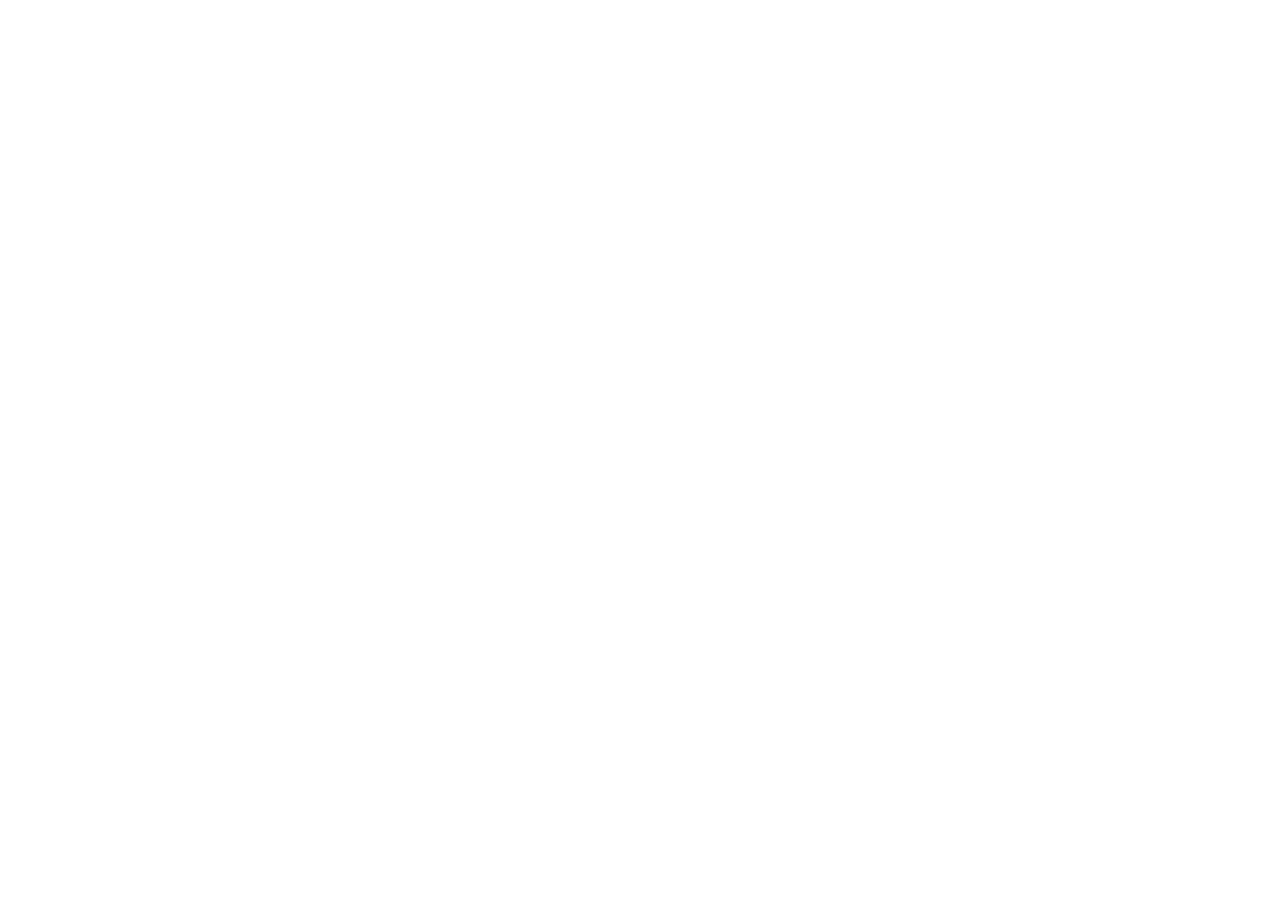
==== index.html @ 2406fa15 "creazione file" ====
<!DOCTYPE html>
<html lang="en">
<head>
    <meta charset="UTF-8">
    <meta http-equiv="X-UA-Compatible" content="IE=edge">
    <meta name="viewport" content="width=device-width, initial-scale=1.0">
    <title>Document</title>
</head>
<body>
    
</body>
</html>
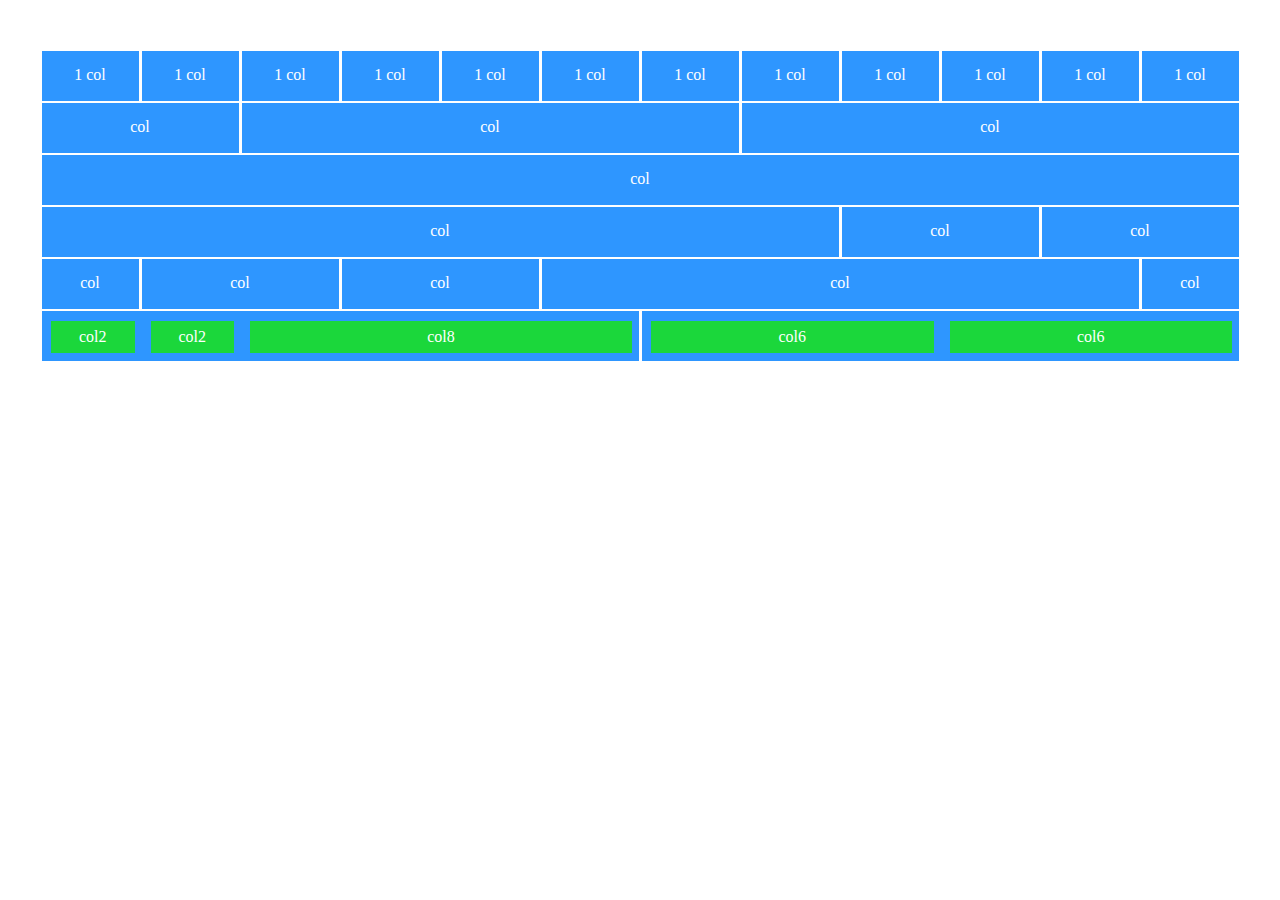
==== commit ea3daa17: "creato primo gruppo di colonne" ====
--- a/index.html
+++ b/index.html
@@ -4,9 +4,168 @@
     <meta charset="UTF-8">
     <meta http-equiv="X-UA-Compatible" content="IE=edge">
     <meta name="viewport" content="width=device-width, initial-scale=1.0">
-    <title>Document</title>
+    <title>Esercizio12bool</title>
+    <link rel="stylesheet" href="css/style.css">
+    <link rel="stylesheet" href="css/12bool.css">
 </head>
 <body>
-    
+    <main>
+        <!-- Container con 12 colonne (100% / 12) x 1  -->
+        
+        <div class="container first-box">
+            <div class="row">
+                <div class="col-1">
+                    <div class="box">1 col</div>
+                </div>
+                <div class="col-1">
+                    <div class="box">1 col</div>
+                </div>
+                <div class="col-1">
+                    <div class="box">1 col</div>
+                </div>
+                <div class="col-1">
+                    <div class="box">1 col</div>
+                </div>
+                <div class="col-1">
+                    <div class="box">1 col</div>
+                </div>
+                <div class="col-1">
+                    <div class="box">1 col</div>
+                </div>
+                <div class="col-1">
+                    <div class="box">1 col</div>
+                </div>
+                <div class="col-1">
+                    <div class="box">1 col</div>
+                </div>
+                <div class="col-1">
+                    <div class="box">1 col</div>
+                </div>
+                <div class="col-1">
+                    <div class="box">1 col</div>
+                </div>
+                <div class="col-1">
+                    <div class="box">1 col</div>
+                </div>
+                <div class="col-1">
+                    <div class="box">1 col</div>
+                </div>
+            </div>
+            <!-- Container con tre colonne 2/12 + 5/12 + 5/12 -->
+            <div class="row">
+                <div class="col-2">
+                    <div class="box">
+                        col
+                    </div>
+                </div>
+                <div class="col-5">
+                    <div class="box">
+                        col
+                    </div>
+                </div>
+                <div class="col-5">
+                    <div class="box">
+                        col
+                    </div>
+                </div>
+            </div>
+            <!-- Container una colonna 12/12 -->
+            <div class="row">
+                <div class="col-12">
+                    <div class="box">
+                        col
+                    </div>
+                </div>
+            </div>
+            <!-- Container 8/12 + 2/12 + 2/12 -->
+            <div class="row">
+                <div class="col-8">
+                    <div class="box">
+                        col
+                    </div>
+                </div>
+                <div class="col-2">
+                    <div class="box">
+                        col
+                    </div>
+                </div>
+                <div class="col-2">
+                    <div class="box">
+                        col
+                    </div>
+                </div>
+            </div>
+            <!-- Container  1/12 + 2/12 + 2/12 + 6/12 + 1/12 -->
+            <div class="row">
+                <div class="col-1">
+                    <div class="box">
+                        col
+                    </div>
+                </div>
+                <div class="col-2">
+                    <div class="box">
+                        col
+                    </div>
+                </div>
+                <div class="col-2">
+                    <div class="box">
+                        col
+                    </div>
+                </div>
+                <div class="col-6">
+                    <div class="box">
+                        col
+                    </div>
+                </div>
+                <div class="col-1">
+                    <div class="box">
+                        col
+                    </div>
+                </div>
+            </div>
+            <!-- Container 6/12 + 6/12 -->
+            <!-- con annidamento 2/12 + 2/12 + 8/12 -->
+            <div class="row">
+                <div class="col-6">
+                    <div class="box">
+                        <div class="row">
+                            <div class="col-2">
+                                <div class="green-box">
+                                    col2
+                                </div>
+                            </div>
+                            <div class="col-2">
+                                <div class="green-box">
+                                    col2
+                                </div>
+                            </div>
+                            <div class="col-8">
+                                <div class="green-box">
+                                    col8
+                                </div>
+                            </div>
+                        </div>
+                    </div>
+                </div>
+            <!-- con annidamento 6/12 + 6/12    -->
+                <div class="col-6">
+                    <div class="box">
+                        <div class="row">
+                            <div class="col-6">
+                                <div class="green-box">
+                                    col6
+                                </div>
+                            </div>
+                            <div class="col-6">
+                                <div class="green-box">
+                                    col6
+                                </div>
+                            </div>
+                        </div>
+                    </div>
+                </div>
+            </div>
+        </div>
+    </main>
 </body>
 </html>--- a/css/style.css
+++ b/css/style.css
@@ -0,0 +1,43 @@
+/* RESET  */
+
+* {
+    margin: 0;
+    padding: 0;
+    box-sizing: border-box;
+}
+
+/* MAIN  */
+
+.container {
+    width: 1200px;
+    margin: 0 auto;
+}
+
+.row {
+    display: flex;
+    flex-wrap: nowrap;
+    
+}
+
+.box {
+    height: 50px;
+    width: calc(100% - 3px);
+    color: white;
+    background-color: rgb(46, 150, 255);
+    margin: 1px 1.5px;
+    padding: 15px 0px;
+    text-align: center;
+}
+
+.first-box {
+    margin-top: 50px;
+}
+
+.green-box {
+    width: calc(100% - 16px);
+    color: white;
+    background-color: rgba(25, 223, 35, 0.892);
+    margin: -5px 9.5px;
+    padding: 7px 1px;
+    text-align: center;
+}--- a/css/12bool.css
+++ b/css/12bool.css
@@ -0,0 +1,115 @@
+   /* Dimensionamento base colonne */
+.col-1 {
+    flex-basis: calc((100% / 12) * 1);
+    max-width: calc((100% / 12) * 1);
+}
+
+.col-2 {
+    flex-basis: calc((100% / 12) * 2);
+    max-width: calc((100% / 12) * 2);
+}
+
+.col-3 {
+    flex-basis: calc((100% / 12) * 3);
+    max-width: calc((100% / 12) * 3);
+}
+
+.col-4 {
+    flex-basis: calc((100% / 12) * 4);
+    max-width: calc((100% / 12) * 4);
+}
+
+.col-5 {
+    flex-basis: calc((100% / 12) * 5);
+    max-width: calc((100% / 12) * 5);
+}
+
+.col-6 {
+    flex-basis: calc((100% / 12) * 6);
+    max-width: calc((100% / 12) * 6);
+}
+
+.col-7 {
+    flex-basis: calc((100% / 12) * 7);
+    max-width: calc((100% / 12) * 7);
+}
+
+.col-8 {
+    flex-basis: calc((100% / 12) * 8);
+    max-width: calc((100% / 12) * 8);
+}
+
+.col-9 {
+    flex-basis: calc((100% / 12) * 9);
+    max-width: calc((100% / 12) * 9);
+}
+
+.col-10 {
+    flex-basis: calc((100% / 12) * 10);
+    max-width: calc((100% / 12) * 10);
+}
+
+.col-11 {
+    flex-basis: calc((100% / 12) * 11);
+    max-width: calc((100% / 12) * 11);
+}
+
+.col-12 {
+    flex-basis: calc((100% / 12) * 12);
+    max-width: calc((100% / 12) * 12);
+}
+    
+.col-0 {
+    flex-grow: 1;
+    flex-basis: 0;
+    max-width: 100%;
+}
+
+/* Offset */
+.col-offset-1 {
+    margin-left: calc((100% / 12) * 1);
+}
+
+.col-offset-2 {
+    margin-left: calc((100% / 12) * 2);
+}
+
+.col-offset-3 {
+    margin-left: calc((100% / 12) * 3);
+}
+
+.col-offset-4 {
+    margin-left: calc((100% / 12) * 4);
+}
+
+.col-offset-5 {
+    margin-left: calc((100% / 12) * 5);
+}
+
+.col-offset-6 {
+    margin-left: calc((100% / 12) * 6);
+}
+
+.col-offset-7 {
+    margin-left: calc((100% / 12) * 7);
+}
+
+.col-offset-8 {
+    margin-left: calc((100% / 12) * 8);
+}
+
+.col-offset-9 {
+    margin-left: calc((100% / 12) * 9);
+}
+
+.col-offset-10 {
+    margin-left: calc((100% / 12) * 10);
+}
+
+.col-offset-11 {
+    margin-left: calc((100% / 12) * 11);
+}
+
+.col-offset-12 {
+    margin-left: calc((100% / 12) * 12);
+}
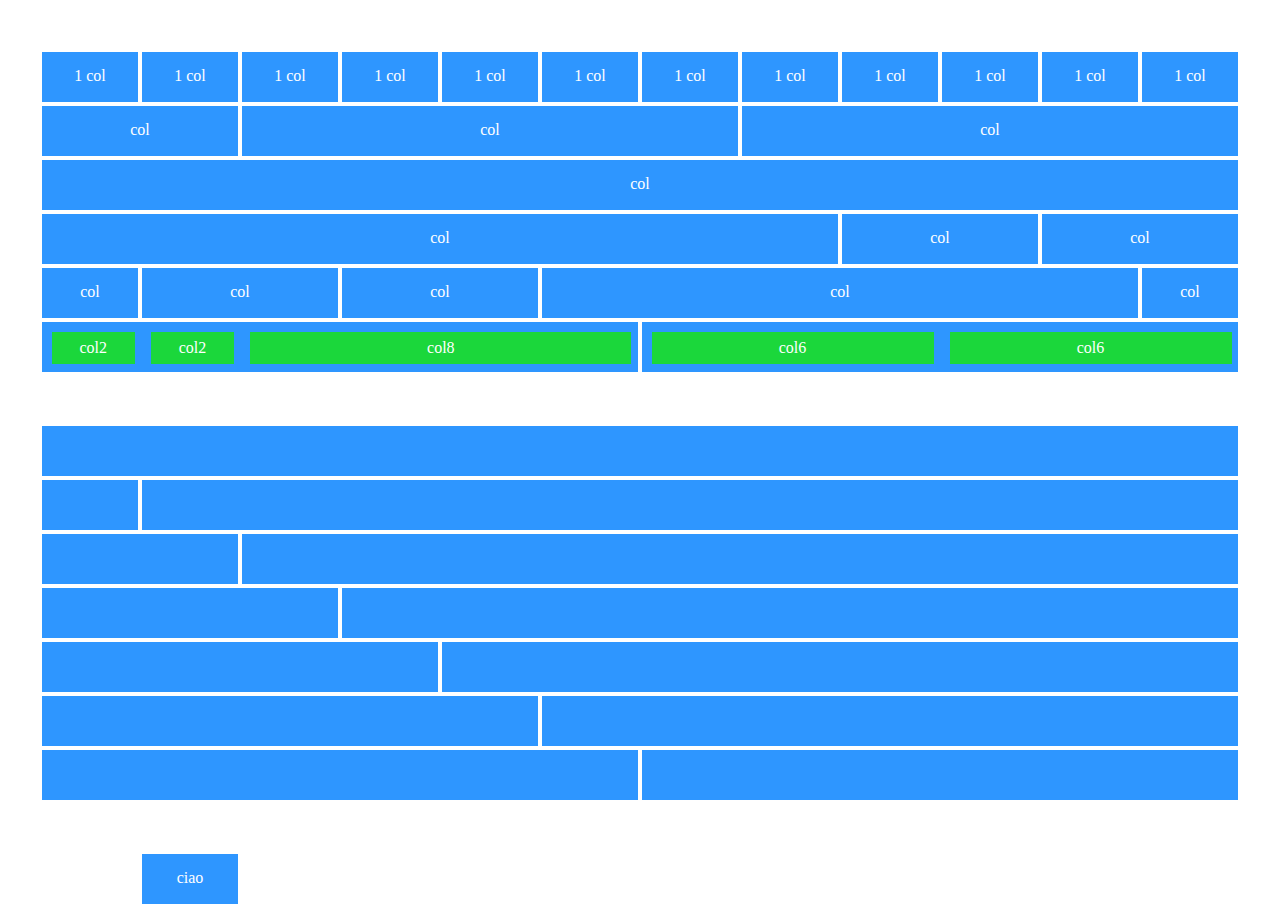
==== commit 7017bda4: "creato secondo gruppo di colonne" ====
--- a/index.html
+++ b/index.html
@@ -12,7 +12,7 @@
     <main>
         <!-- Container con 12 colonne (100% / 12) x 1  -->
         
-        <div class="container first-box">
+        <div class="container space">
             <div class="row">
                 <div class="col-1">
                     <div class="box">1 col</div>
@@ -163,6 +163,93 @@
                             </div>
                         </div>
                     </div>
+                </div>
+            </div>
+        </div>
+        <div class="container space">
+            <div class="row">
+                 <!-- Colonna unica  -->
+                <div class="col-12">
+                    <div class="box">
+
+                    </div>
+                </div>
+                <!-- Colonna 1 e 11 -->
+                <div class="col-1">
+                    <div class="box">
+
+                    </div>
+                </div>
+                <div class="col-11">
+                    <div class="box">
+
+                    </div>
+                </div>
+                <!-- Colonna 2 e 10 -->
+                <div class="col-2">
+                    <div class="box">
+
+                    </div>
+                </div>
+                <div class="col-10">
+                    <div class="box">
+
+                    </div>
+                </div>
+                <!-- Colonna 3 e 9 -->
+                <div class="col-3">
+                    <div class="box">
+
+                    </div>
+                </div>
+                <div class="col-9">
+                    <div class="box">
+
+                    </div>
+                </div>
+                <!-- Colonna 4 e 8 -->
+                <div class="col-4">
+                    <div class="box">
+
+                    </div>
+                </div>
+                <div class="col-8">
+                    <div class="box">
+
+                    </div>
+                </div>
+                <!-- Colonna 5 e 7 -->
+                <div class="col-5">
+                    <div class="box">
+
+                    </div>
+                </div>
+                <div class="col-7">
+                    <div class="box">
+
+                    </div>
+                </div>
+                <!-- Colonna 6 e 6 -->
+                <div class="col-6">
+                    <div class="box">
+
+                    </div>
+                </div>
+                <div class="col-6">
+                    <div class="box">
+
+                    </div>
+                </div>
+               
+            </div>
+
+        </div>
+        <div class="container space">
+            <div class="row">
+                <div class="col-1 col-offset-1 ">
+                   <div class="box">
+                        ciao
+                   </div>
                 </div>
             </div>
         </div>
--- a/css/style.css
+++ b/css/style.css
@@ -15,21 +15,21 @@
 
 .row {
     display: flex;
-    flex-wrap: nowrap;
+    flex-wrap: wrap;
     
 }
 
 .box {
     height: 50px;
-    width: calc(100% - 3px);
+    width: calc(100% - 4px);
     color: white;
     background-color: rgb(46, 150, 255);
-    margin: 1px 1.5px;
+    margin: 2px 2px;
     padding: 15px 0px;
     text-align: center;
 }
 
-.first-box {
+.space {
     margin-top: 50px;
 }
 
@@ -40,4 +40,5 @@
     margin: -5px 9.5px;
     padding: 7px 1px;
     text-align: center;
-}+}
+
--- a/css/12bool.css
+++ b/css/12bool.css
@@ -66,6 +66,7 @@
 }
 
 /* Offset */
+
 .col-offset-1 {
     margin-left: calc((100% / 12) * 1);
 }
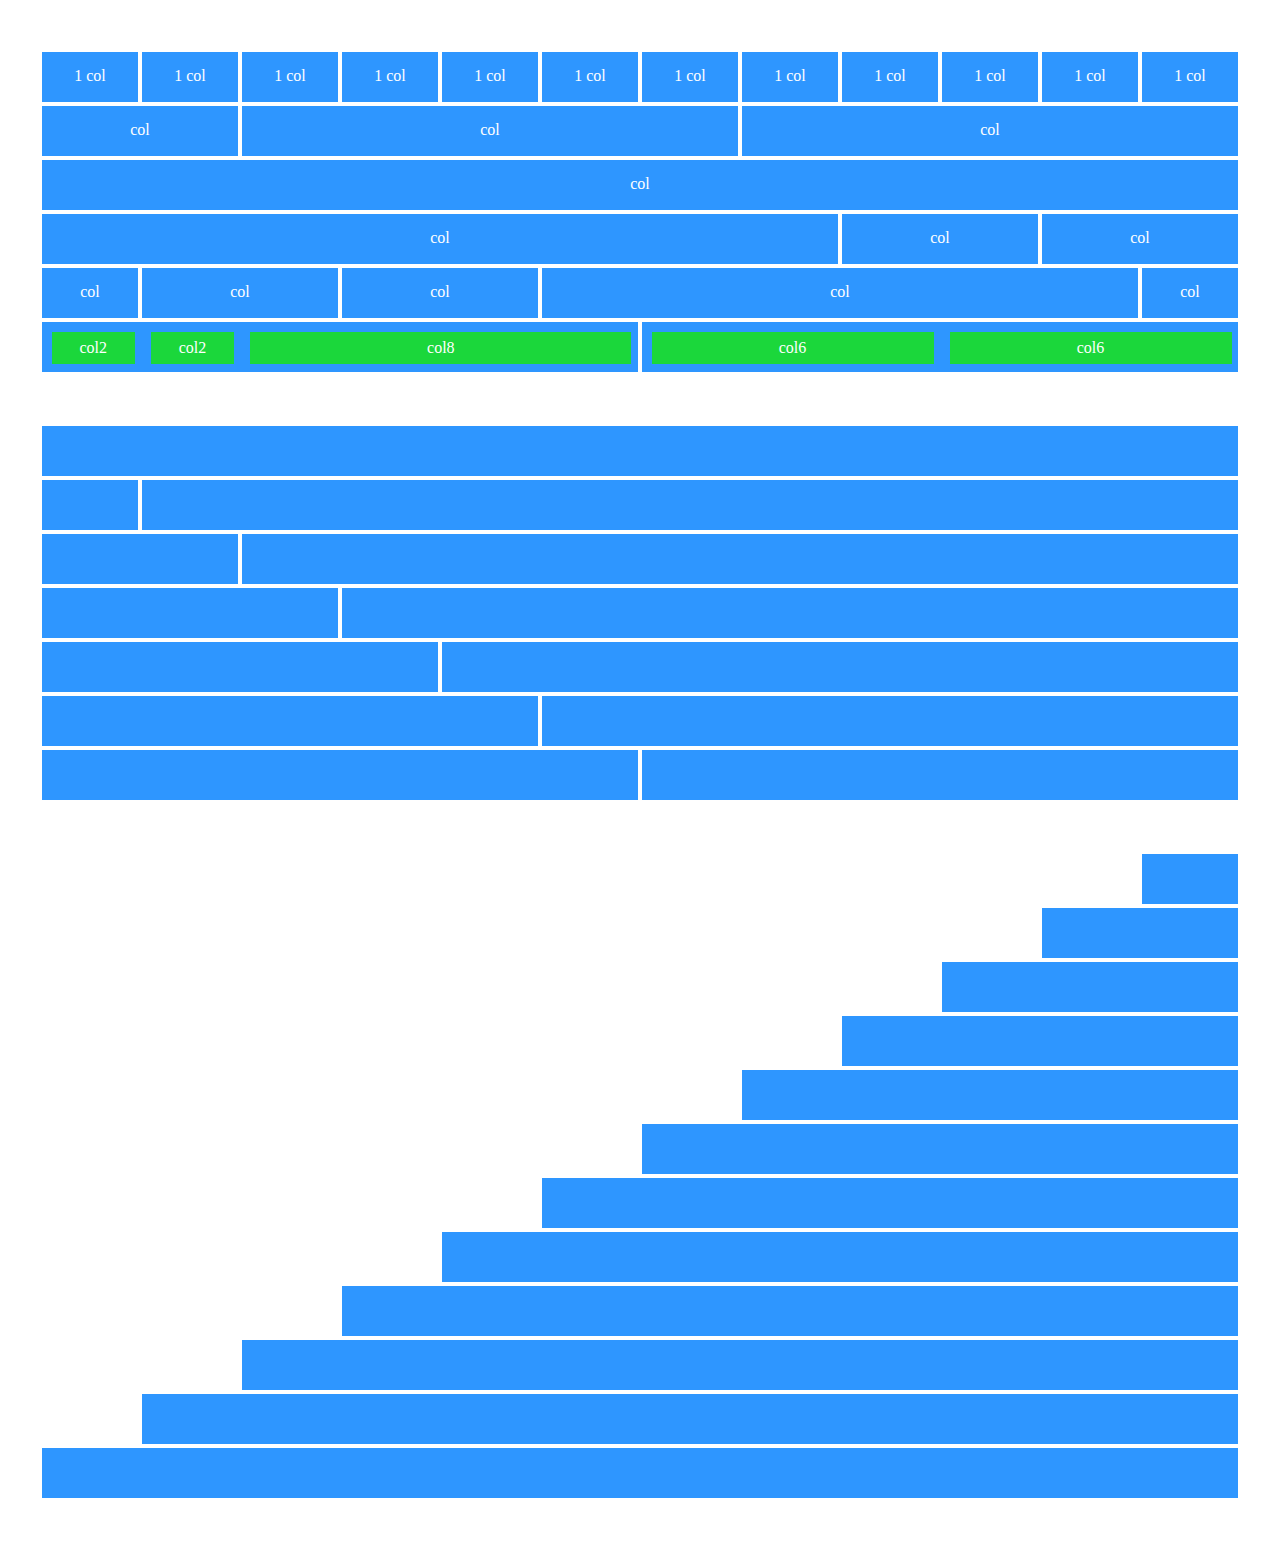
==== commit 2343298b: "aggiunto terzo gruppo di colonne" ====
--- a/index.html
+++ b/index.html
@@ -246,12 +246,58 @@
         </div>
         <div class="container space">
             <div class="row">
-                <div class="col-1 col-offset-1 ">
+                <div class="col-1 col-offset-11">
                    <div class="box">
-                        ciao
                    </div>
                 </div>
-            </div>
+                <div class="col-2 col-offset-10">
+                    <div class="box">
+                    </div>
+                </div>
+                <div class="col-3 col-offset-9">
+                    <div class="box">
+                    </div>
+                 </div>
+                 <div class="col-4 col-offset-8">
+                     <div class="box">
+                     </div>
+                 </div>
+                 <div class="col-5 col-offset-7">
+                    <div class="box">
+                    </div>
+                 </div>
+                 <div class="col-6 col-offset-6">
+                     <div class="box">
+                     </div>
+                 </div>
+                 <div class="col-7 col-offset-5">
+                    <div class="box">
+                    </div>
+                 </div>
+                 <div class="col-8 col-offset-4">
+                     <div class="box">
+                     </div>
+                 </div>
+                 <div class="col-9 col-offset-3">
+                    <div class="box">
+                    </div>
+                 </div>
+                 <div class="col-10 col-offset-2">
+                     <div class="box">
+                     </div>
+                 </div>
+                 <div class="col-11 col-offset-1">
+                    <div class="box">
+                    </div>
+                 </div>
+                 <div class="col-12">
+                     <div class="box">
+                     </div>
+                 </div>
+            </div>
+        </div>
+        <div class="space">
+
         </div>
     </main>
 </body>
